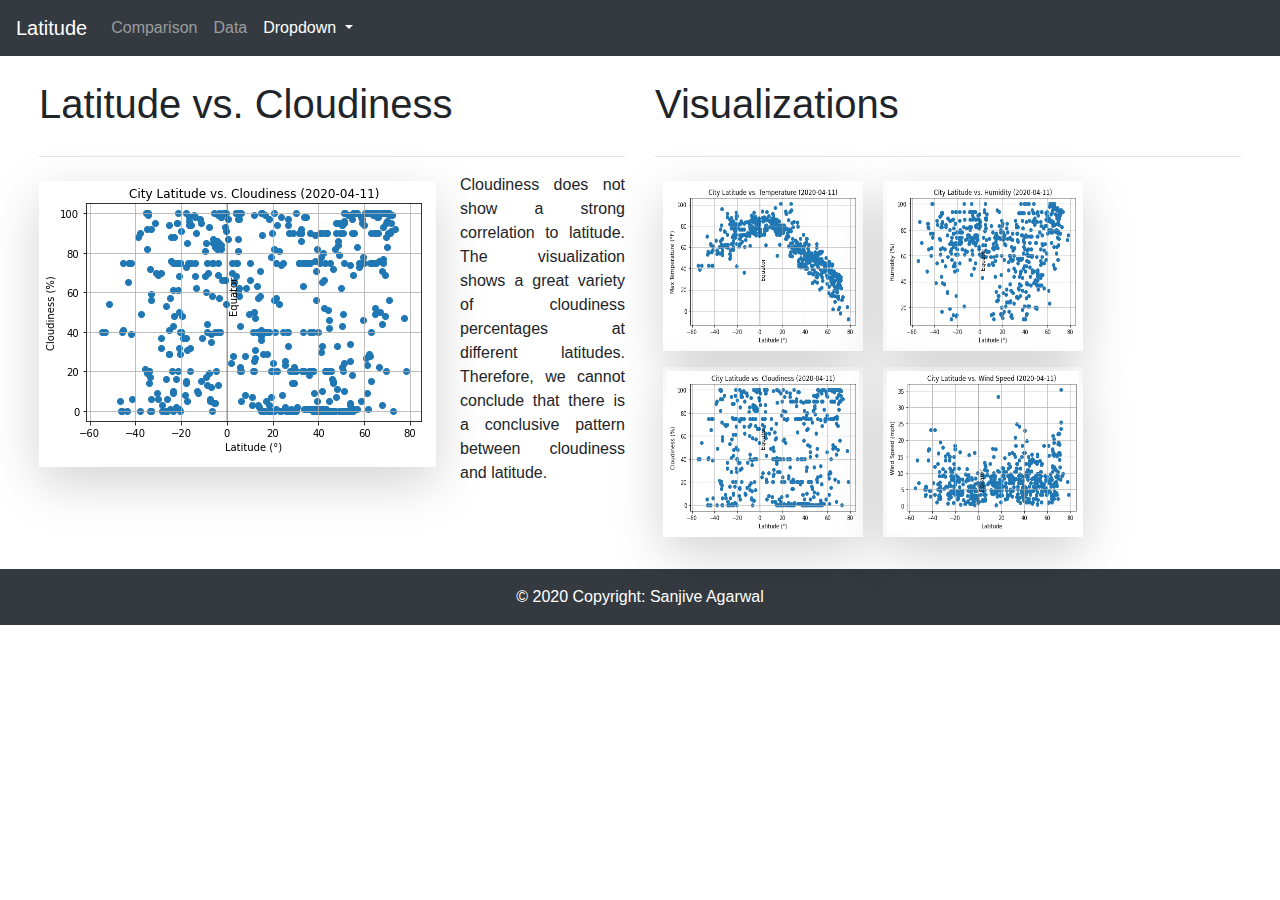
==== cloudiness.html @ 898f7741 "Initial commit to the homework project" ====
<!doctype html>
<html lang="en">

<head>
    <!-- Required meta tags -->
    <meta charset="utf-8">
    <meta name="viewport" content="width=device-width, initial-scale=1, shrink-to-fit=no">

    <!-- Optional meta tags -->
    <meta name="author" content="Sanjive Agarwal">
    <meta name="description"
        content="Rutgers Data Vizualization Bootcamp Web Design Homework - Web Visualization Dashboard (Latitude)">
    <meta name="revised" content="Friday, May 15th, 2020, 4:22 pm" />
    <meta name="keywords" content="Rutgers Data Bootcamp - Vizualization" />

    <!-- Bootstrap CSS -->
    <link rel="stylesheet" href="https://stackpath.bootstrapcdn.com/bootstrap/4.4.1/css/bootstrap.min.css"
        integrity="sha384-Vkoo8x4CGsO3+Hhxv8T/Q5PaXtkKtu6ug5TOeNV6gBiFeWPGFN9MuhOf23Q9Ifjh" crossorigin="anonymous">

    <!--CSS Link-->
    <link rel="stylesheet" type="text/css" href="./assets/css/style.css">

    <title>Latitude - Cloudiness</title>
</head>

<body>
    <!-- Navigation Bar -->
    <nav class="navbar navbar-expand-lg navbar-dark bg-dark">
        <a class="navbar-brand" href="index.html">Latitude</a>
        <button class="navbar-toggler" type="button" data-toggle="collapse" data-target="#navbarSupportedContent"
            aria-controls="navbarSupportedContent" aria-expanded="false" aria-label="Toggle navigation">
            <span class="navbar-toggler-icon"></span>
        </button>
        <!-- Navigation Bar content  -->
        <div class="collapse navbar-collapse" id="navbarSupportedContent">
            <ul class="navbar-nav mr-auto">
                <li class="nav-item">
                    <a class="nav-link" href="comparision.html">Comparison<span class="sr-only">(current)</span></a>
                </li>
                <li class="nav-item">
                    <a class="nav-link" href="data.html">Data</a>
                </li>
                <li class="nav-item dropdown active">
                    <a class="nav-link dropdown-toggle" href="#" id="navbarDropdown" role="button"
                        data-toggle="dropdown" aria-haspopup="true" aria-expanded="false">
                        Dropdown
                    </a>
                    <div class="dropdown-menu" aria-labelledby="navbarDropdown">
                        <a class="dropdown-item" href="max_temperature.html">Max Temperature</a>
                        <a class="dropdown-item" href="humidity.html">Humidity</a>
                        <a class="dropdown-item" href="cloudiness.html">Cloudiness</a>
                        <a class="dropdown-item" href="windspeed.html">Windspeed</a>
                    </div>
                </li>
            </ul>
            <script>/*
<!-- Search Form -->
<form class="form-inline my-2 my-lg-0">
<input class="form-control mr-sm-2" type="search" placeholder="Search" aria-label="Search">
<button class="btn btn-outline-success my-2 my-sm-0" type="submit">Search</button>
</form>
<!-- End of Search Form -->
*/</script>
        </div>
        <!-- End of Navigation Bar content  -->
    </nav>
    <!-- End of Navigation Bar -->

    <!-- Content Section -->
    <div class="content">
        <div class="container-fluid">
            <div class="row">
                <div class="col-sm-12 col-md-6">
                    <div class="box pt-4 pb-4 pl-4">
                        <div class="page-header pb-1">
                            <h1 class="title">Latitude vs. Cloudiness</h1>
                        </div>
                        <hr>
                        <div class="box">
                            <img src="./assets/images/fig03-City-Lat-Cloud.png"
                                class="shadow-lg float-left mt-2 pr-2 pb-2 mr-4" alt="Cloudiness Graph">
                            <p class="category text-justify">Cloudiness does not show a strong correlation to latitude.
                                The visualization shows a great variety of cloudiness percentages at different
                                latitudes. Therefore, we cannot conclude that there is a conclusive pattern between
                                cloudiness and latitude.
                            </p>
                        </div>
                    </div>
                </div>

                <div class="col-sm-12 col-md-6">
                    <div class="box pt-4 pb-4 pr-4">
                        <div class="page-header pb-1">
                            <h1 class="title">Visualizations</h1>
                        </div>
                        <hr>
                        <div class="box">
                            <a href="max_temperature.html"><img src="./assets/images/fig01-City-Lat-Temp.png"
                                    class="shadow-lg p-1 m-2" alt="Latitude vs. Max Temperature" width="200"
                                    height="170"></a>
                            <a href="humidity.html"><img src="./assets/images/fig02-City-Lat-humid.png"
                                    class="shadow-lg p-1 m-2" alt="Latitude vs. Humidity" width="200" height="170"></a>
                            <a href="cloudiness.html"><img src="./assets/images/fig03-City-Lat-Cloud.png"
                                    class="shadow-lg p-1 m-2" alt="Latitude vs. Cloudiness" width="200"
                                    height="170"></a>
                            <a href="windspeed.html"><img src="./assets/images/fig04-City-Lat-Wind.png"
                                    class="shadow-lg p-1 m-2" alt="Latitude vs. Wind Speed" width="200"
                                    height="170"></a>
                        </div>
                    </div>
                </div>
            </div>
        </div>
    </div>
    <!-- End of Content Section -->

    <!-- Footer Section -->
    <!-- Include the footer.txt file using javascript -->
    <script language="javascript" type="text/javascript" src="footer.txt"></script>

    <!-- Optional JavaScript -->
    <!-- jQuery first, then Popper.js, then Bootstrap JS -->
    <script src="https://code.jquery.com/jquery-3.4.1.slim.min.js"
        integrity="sha384-J6qa4849blE2+poT4WnyKhv5vZF5SrPo0iEjwBvKU7imGFAV0wwj1yYfoRSJoZ+n"
        crossorigin="anonymous"></script>
    <script src="https://cdn.jsdelivr.net/npm/popper.js@1.16.0/dist/umd/popper.min.js"
        integrity="sha384-Q6E9RHvbIyZFJoft+2mJbHaEWldlvI9IOYy5n3zV9zzTtmI3UksdQRVvoxMfooAo"
        crossorigin="anonymous"></script>
    <script src="https://stackpath.bootstrapcdn.com/bootstrap/4.4.1/js/bootstrap.min.js"
        integrity="sha384-wfSDF2E50Y2D1uUdj0O3uMBJnjuUD4Ih7YwaYd1iqfktj0Uod8GCExl3Og8ifwB6"
        crossorigin="anonymous"></script>
</body>

</html>
---- assets/css/style.css ----
/* Test to see if the css file is linked properly */
/* body {
    background: black;
} */

/* Extra small devices (portrait phones, less than 576px) */
/* No media query for `xs` since this is the default in Bootstrap */

/* Small devices (landscape phones, 576px and up) */
@media (min-width: 576px) {}

/* Medium devices (tablets, 768px and up) */
@media (min-width: 768px) {}

/* Large devices (desktops, 992px and up) */
@media (min-width: 992px) {}

/* Extra large devices (large desktops, 1200px and up) */
@media (min-width: 1200px) {}
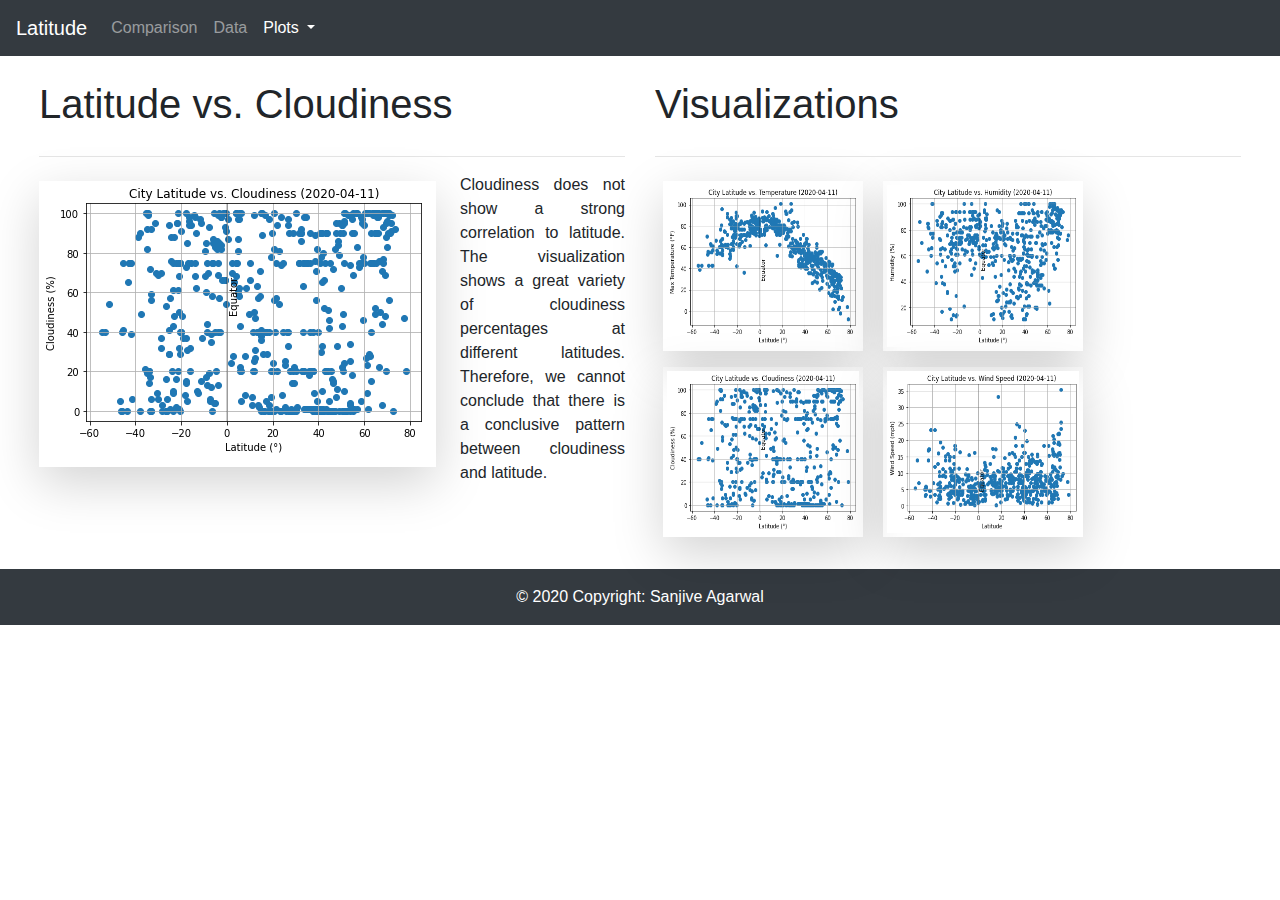
==== commit 2685552b: "Fixed the dropdown on all html pages" ====
--- a/cloudiness.html
+++ b/cloudiness.html
@@ -43,7 +43,7 @@
                 <li class="nav-item dropdown active">
                     <a class="nav-link dropdown-toggle" href="#" id="navbarDropdown" role="button"
                         data-toggle="dropdown" aria-haspopup="true" aria-expanded="false">
-                        Dropdown
+                        Plots
                     </a>
                     <div class="dropdown-menu" aria-labelledby="navbarDropdown">
                         <a class="dropdown-item" href="max_temperature.html">Max Temperature</a>
